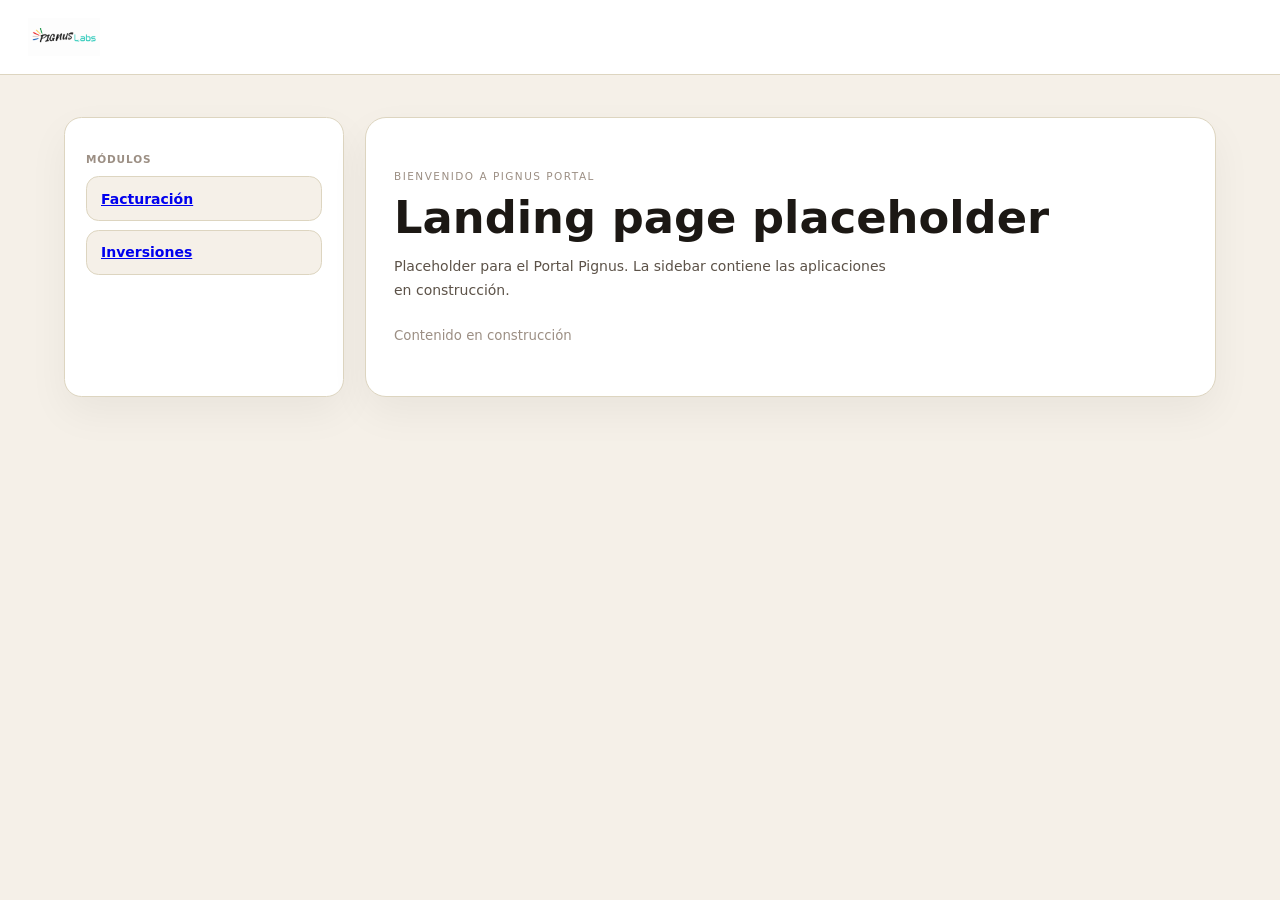
==== index.html @ 3aabd91c "Update sidebar links to use absolute URLs" ====
﻿<!doctype html>
<html lang="es">
<head>
  <meta charset="utf-8">
  <meta name="viewport" content="width=device-width, initial-scale=1">
  <title>Pignus Portal</title>
  <link rel="stylesheet" href="styles.css">
</head>
<body>
  <header class="header">
    <img src="PignusLabs_Logo.png" alt="Pignus Labs logo" class="header__logo">
  </header>

  <main class="main">
    <div class="app-shell">
      <aside class="sidebar">
        <div class="sidebar__heading"></div>
        <div class="sidebar__section">
          <div class="sidebar__section-title">Módulos</div>
          <ul class="sidebar__list">
            <li class="sidebar__item"><a href="https://facturacion.pignuslabs.com.ar/">Facturación</a></li>
            <li class="sidebar__item"><a href="https://inversiones.pignuslabs.com.ar/">Inversiones</a></li>
          </ul>
        </div>
      </aside>

      <section class="hero">
        <div class="hero__eyebrow">Bienvenido a Pignus Portal</div>
        <h1 class="hero__title">Landing page placeholder</h1>
        <p class="hero__description">Placeholder para el Portal Pignus. La sidebar contiene las aplicaciones en construcción.</p>
        <p class="hero__note">Contenido en construcción</p>
      </section>
    </div>
  </main>
</body>
</html>
---- styles.css ----
:root {
  --cream:       #f5f0e8;
  --cream-hover: #ede7d9;
  --card:        #ffffff;
  --border:      #ddd5c0;
  --border-mid:  #c8bfa8;
  --ink:         #1c1814;
  --ink-2:       #5c5248;
  --ink-3:       #9c8f84;
  --blue:        #1d4ed8;
  --ok:          #1a6b2a;
  --err:         #c23b22;
}

*, *::before, *::after { box-sizing: border-box; margin: 0; padding: 0; }

html { font-size: 14px; }

body {
  background: var(--cream);
  color: var(--ink);
  font-family: system-ui, -apple-system, sans-serif;
  min-height: 100vh;
  -webkit-font-smoothing: antialiased;
}

/* ── Header ── */

.header {
  display: flex;
  align-items: center;
  justify-content: space-between;
  flex-wrap: wrap;
  gap: 1rem;
  padding: 1.25rem 2rem;
  border-bottom: 1px solid var(--border);
  background: var(--card);
}

.header__logo {
  height: 2.75rem;
  width: auto;
}

.header__key {
  display: flex;
  align-items: center;
  gap: 0.5rem;
}

/* ── Inputs ── */

input[type="password"] {
  background: var(--cream);
  border: 1px solid var(--border);
  border-radius: 0.5rem;
  color: var(--ink);
  font-family: inherit;
  font-size: 0.8rem;
  padding: 0.4rem 0.7rem;
  width: 200px;
  outline: none;
  transition: border-color 0.15s;
}

input[type="password"]::placeholder { color: var(--ink-3); }
input[type="password"]:focus { border-color: var(--border-mid); }

/* ── Buttons ── */

.btn {
  font-family: inherit;
  font-size: 0.75rem;
  font-weight: 600;
  letter-spacing: 0.04em;
  white-space: nowrap;
  padding: 0.45rem 1rem;
  border: 1px solid transparent;
  border-radius: 0.5rem;
  cursor: pointer;
  transition: background 0.12s, border-color 0.12s, color 0.12s, opacity 0.12s;
}

.btn:disabled { opacity: 0.4; cursor: not-allowed; }

.btn--primary {
  background: var(--blue);
  border-color: var(--blue);
  color: #fff;
}
.btn--primary:hover:not(:disabled) { background: #1a44c2; border-color: #1a44c2; }

.btn--secondary {
  background: var(--card);
  border-color: var(--border-mid);
  color: var(--ink);
}
.btn--secondary:hover:not(:disabled) { background: var(--cream); border-color: var(--ink-3); }

.btn--ghost {
  background: transparent;
  border-color: var(--border);
  color: var(--ink-2);
}
.btn--ghost:hover:not(:disabled) { border-color: var(--border-mid); color: var(--ink); }

.btn--xs {
  font-size: 0.65rem;
  padding: 0.2rem 0.45rem;
}

.btn--danger {
  color: var(--err);
  border-color: currentColor;
}
.btn--danger:hover:not(:disabled) { background: rgba(194, 59, 34, 0.06); }


/* ── Layout ── */

.main {
  padding: 1.5rem 5vw;
}

.toolbar {
  display: flex;
  align-items: center;
  flex-wrap: wrap;
  gap: 0.6rem;
  margin-bottom: 1.25rem;
}

.toolbar-left,
.toolbar-right {
  display: flex;
  align-items: center;
  gap: 0.6rem;
  flex-wrap: wrap;
}

/* ── Status ── */

.status {
  flex: 1;
  font-size: 0.75rem;
  color: var(--ink-3);
}
.status--ok  { color: var(--ok); }
.status--err { color: var(--err); }

/* ── Meta bar ── */

.meta-bar {
  display: flex;
  align-items: center;
  flex-wrap: wrap;
  gap: 0.5rem;
  margin-bottom: 0.75rem;
  font-size: 0.75rem;
  color: var(--ink-3);
}

.meta-sep { color: var(--border-mid); }

.btn--expand {
  margin-left: auto;
  font-size: 0.7rem;
  padding: 0.3rem 0.75rem;
  border-radius: 99px;
}

.progress-wrap {
  display: flex;
  align-items: center;
  gap: 0.4rem;
}

.progress-bar {
  width: 100px;
  height: 5px;
  background: var(--border);
  border-radius: 99px;
  overflow: hidden;
}

.progress-bar__fill {
  height: 100%;
  background: var(--blue);
  border-radius: 99px;
  transition: width 0.4s ease;
}

.progress-label { color: var(--ink-3); }

/* ── Table ── */

.table-section {
  animation: rise 0.18s ease;
}

@keyframes rise {
  from { opacity: 0; transform: translateY(4px); }
  to   { opacity: 1; transform: translateY(0); }
}

.table-wrap {
  overflow-x: auto;
  overflow-y: auto;
  max-height: 31.5rem;
  border: 1px solid var(--border);
  border-radius: 0.75rem;
  scrollbar-width: auto;
  scrollbar-color: var(--border-mid) var(--cream);
}

.table-wrap::-webkit-scrollbar { height: 8px; }
.table-wrap::-webkit-scrollbar-track { background: var(--cream); }
.table-wrap::-webkit-scrollbar-thumb { background: var(--border-mid); border-radius: 4px; }

.orders-table {
  width: 100%;
  border-collapse: collapse;
  font-size: 0.8rem;
}

.orders-table thead {
  background: var(--cream);
  border-bottom: 1px solid var(--border);
  position: sticky;
  top: 0;
  z-index: 1;
}

.orders-table th {
  padding: 0.55rem 0.9rem;
  font-size: 0.65rem;
  font-weight: 700;
  letter-spacing: 0.08em;
  text-transform: uppercase;
  color: var(--ink-3);
  text-align: left;
  white-space: nowrap;
}

.orders-table th.num,
.orders-table td.num { text-align: right; }

.orders-table tbody tr:nth-child(odd)  { background: var(--card); }
.orders-table tbody tr:nth-child(even) { background: var(--cream); }
.orders-table tbody tr:hover           { background: var(--cream-hover) !important; }

.orders-table tbody tr {
  border-bottom: 1px solid var(--border);
}
.orders-table tbody tr:last-child { border-bottom: none; }

.orders-table td {
  padding: 0.55rem 0.9rem;
  white-space: nowrap;
  color: var(--ink);
}

.orders-table td.empty {
  padding: 2.5rem;
  text-align: center;
  color: var(--ink-3);
  white-space: normal;
}

/* ── Checkbox column ── */

.orders-table th.check-col,
.orders-table td.check-col {
  width: 2rem;
  min-width: 2rem;
  padding: 0.4rem 0.5rem;
  text-align: center;
}

td.edit-actions {
  display: flex;
  gap: 0.25rem;
  align-items: center;
  justify-content: center;
}

/* ── Row states ── */

.orders-table tbody tr.highlighted {
  background: rgba(162, 122, 42, 0.22) !important;
}

.orders-table tbody tr.manual-row {
  background: rgba(30, 130, 60, 0.06) !important;
}
.orders-table tbody tr.manual-row:hover {
  background: rgba(30, 130, 60, 0.12) !important;
}

.orders-table tbody tr.edit-row {
  background: var(--cream) !important;
}

.orders-table tbody tr.edit-row td.check-col {
  width: auto;
  min-width: 4.5rem;
}

/* ── Manual input cells ── */

.manual-input {
  font-family: inherit;
  font-size: 0.8rem;
  border: 1px solid var(--border);
  border-radius: 0.3rem;
  padding: 0.2rem 0.4rem;
  background: var(--card);
  color: var(--ink);
  width: 100%;
  min-width: 60px;
  outline: none;
}
.manual-input:focus { border-color: var(--border-mid); }
.manual-input.num { text-align: right; }

/* ── Debug section ── */

.debug-section {
  margin-top: 1.5rem;
  border: 1px dashed var(--border-mid);
  border-radius: 0.5rem;
  padding: 0.75rem 1rem;
}
.debug-section summary {
  cursor: pointer;
  font-size: 0.75rem;
  font-weight: 600;
  color: var(--ink-3);
  letter-spacing: 0.05em;
  text-transform: uppercase;
  user-select: none;
}
.debug-body {
  display: flex;
  align-items: center;
  gap: 1rem;
  margin-top: 0.75rem;
}
.debug-status {
  font-size: 0.78rem;
  color: var(--ink-3);
}

/* ── Footer ── */

.footer {
  margin-top: 3rem;
  padding: 1.5rem 2rem 2rem;
  border-top: 1px solid var(--border);
  text-align: center;
  font-size: 0.75rem;
  color: var(--ink-3);
  letter-spacing: 0.02em;
}

/* ── Placeholder landing page ── */

.app-shell {
  display: grid;
  grid-template-columns: minmax(220px, 280px) minmax(0, 1fr);
  gap: 1.5rem;
  padding: 1.5rem 0;
  max-width: 1240px;
  margin: 0 auto;
}

.sidebar {
  background: var(--card);
  border: 1px solid var(--border);
  border-radius: 1.25rem;
  padding: 1.5rem;
  box-shadow: 0 16px 40px rgba(28, 24, 20, 0.05);
}

.sidebar__heading {
  display: flex;
  align-items: center;
  justify-content: space-between;
  gap: 1rem;
  margin-bottom: 1rem;
  font-weight: 700;
  color: var(--ink);
}

.sidebar__section-title {
  font-size: 0.75rem;
  font-weight: 700;
  letter-spacing: 0.08em;
  text-transform: uppercase;
  color: var(--ink-3);
  margin-bottom: 0.85rem;
}

.sidebar__list {
  list-style: none;
  display: grid;
  gap: 0.65rem;
  padding: 0;
  margin: 0;
}

.sidebar__item {
  padding: 0.95rem 1rem;
  border-radius: 0.9rem;
  background: var(--cream);
  border: 1px solid var(--border);
  color: var(--ink);
  font-weight: 600;
}

.hero {
  background: var(--card);
  border: 1px solid var(--border);
  border-radius: 1.5rem;
  padding: 2rem;
  min-height: 20rem;
  display: flex;
  flex-direction: column;
  justify-content: center;
  box-shadow: 0 16px 40px rgba(28, 24, 20, 0.05);
}

.hero__eyebrow {
  text-transform: uppercase;
  letter-spacing: 0.14em;
  font-size: 0.75rem;
  color: var(--ink-3);
  margin-bottom: 0.85rem;
}

.hero__title {
  font-size: clamp(2rem, 4vw, 3.2rem);
  line-height: 1.05;
  margin-bottom: 1rem;
}

.hero__description {
  max-width: 56ch;
  line-height: 1.7;
  color: var(--ink-2);
}

.hero__note {
  margin-top: 1.75rem;
  font-size: 0.95rem;
  color: var(--ink-3);
}
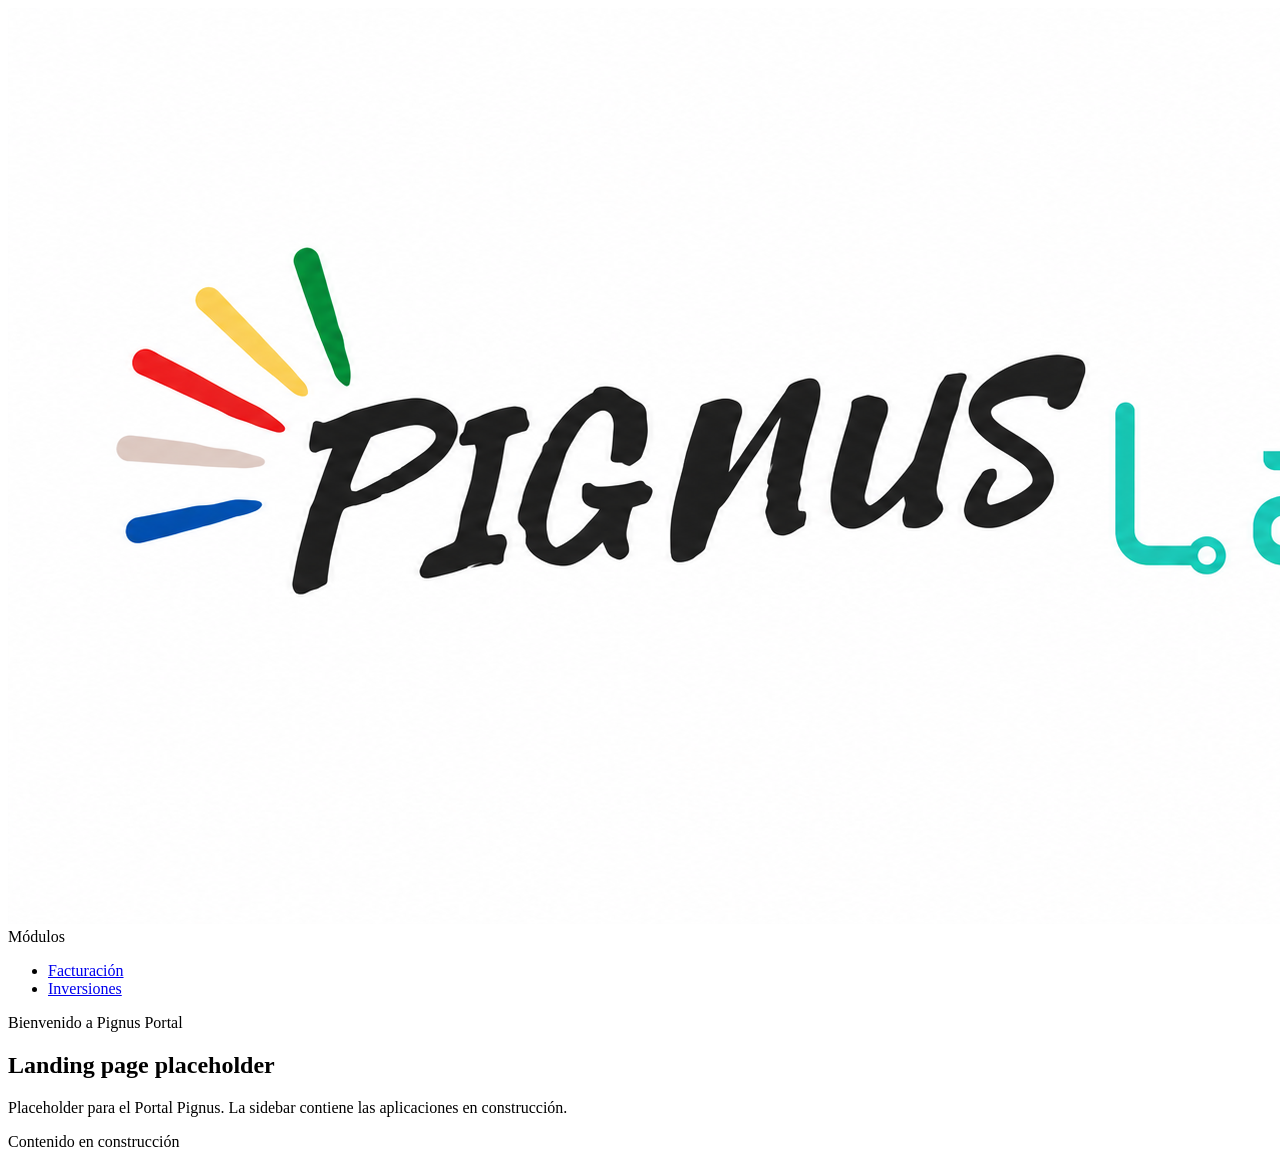
==== commit 5f80e466: "Migrate to shared PignusUI design system Replace local styles.css with a link to the shared CSS pack" ====
--- a/index.html
+++ b/index.html
@@ -4,7 +4,7 @@
   <meta charset="utf-8">
   <meta name="viewport" content="width=device-width, initial-scale=1">
   <title>Pignus Portal</title>
-  <link rel="stylesheet" href="styles.css">
+  <link rel="stylesheet" href="https://pignusui.pages.dev/pignus.css">
 </head>
 <body>
   <header class="header">
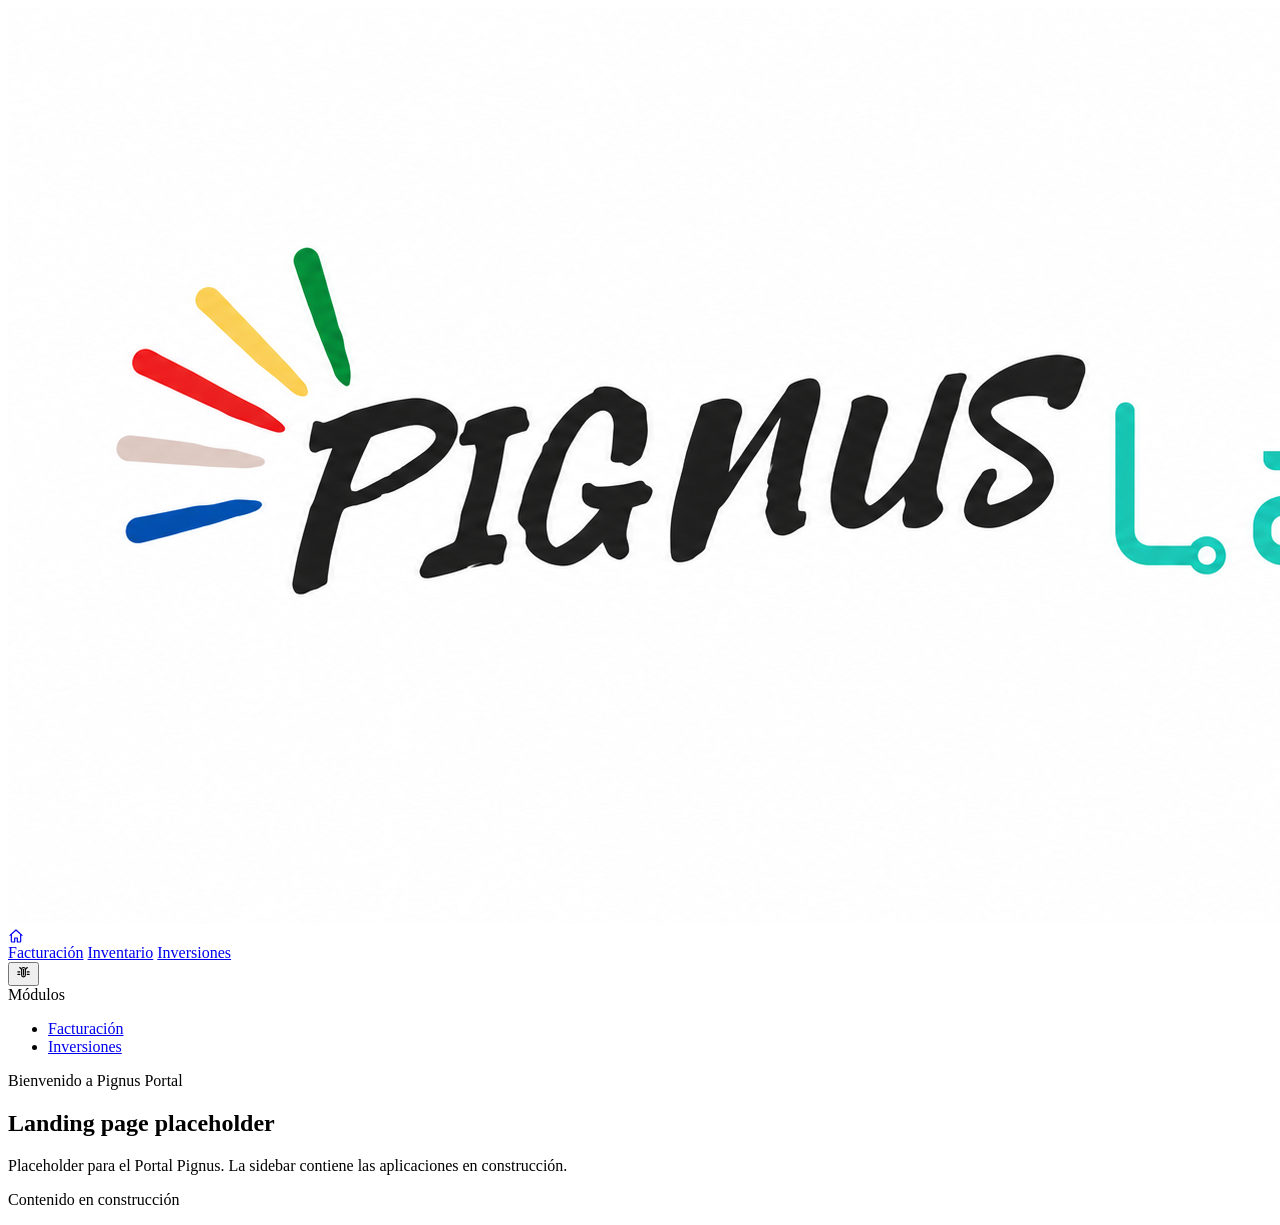
==== commit 1312f3c2: "Feat: add Reportar un problema button to navbar" ====
--- a/index.html
+++ b/index.html
@@ -4,12 +4,144 @@
   <meta charset="utf-8">
   <meta name="viewport" content="width=device-width, initial-scale=1">
   <title>Pignus Portal</title>
-  <link rel="stylesheet" href="https://pignusui.pages.dev/pignus.css">
+  <link rel="preconnect" href="https://fonts.googleapis.com">
+  <link rel="preconnect" href="https://fonts.gstatic.com" crossorigin>
+  <link href="https://fonts.googleapis.com/css2?family=Quicksand:wght@400;500;600;700&family=Outfit:wght@400;500;600;700&display=swap" rel="stylesheet">
+  <link rel="stylesheet" href="https://ui.pignuslabs.com.ar/pignus.css">
 </head>
 <body>
   <header class="header">
-    <img src="PignusLabs_Logo.png" alt="Pignus Labs logo" class="header__logo">
+    <div class="header__brand">
+      <img src="PignusLabs_Logo.png" alt="Pignus Labs logo" class="header__logo">
+    </div>
+    <nav class="mod-nav">
+      <a href="#" class="mod-nav__item mod-nav__item--active mod-nav__item--icon" aria-label="Portal" title="Portal">
+        <svg viewBox="0 0 24 24" width="16" height="16" fill="none" stroke="currentColor" stroke-width="1.8" stroke-linecap="round" stroke-linejoin="round" style="display:block" aria-hidden="true">
+          <path d="M3 11l9-8 9 8"/>
+          <path d="M5 10v10a1 1 0 001 1h4v-6h4v6h4a1 1 0 001-1V10"/>
+        </svg>
+      </a>
+      <a href="https://facturacion.pignuslabs.com.ar/" class="mod-nav__item">Facturación</a>
+      <a href="https://inventario.pignuslabs.com.ar/" class="mod-nav__item">Inventario</a>
+      <a href="https://inversiones.pignuslabs.com.ar/" class="mod-nav__item">Inversiones</a>
+    </nav>
+    <div class="header__end">
+      <button class="iconbtn" id="feedback-open-btn" type="button" title="Reportar un problema" aria-label="Reportar un problema">
+        <svg viewBox="0 0 24 24" width="15" height="15" fill="none" stroke="currentColor" stroke-width="1.8" stroke-linecap="round" stroke-linejoin="round" aria-hidden="true">
+          <path d="M9 7a3 3 0 0 1 6 0v9a3 3 0 0 1-6 0z"/>
+          <path d="M9 7 6 4M15 7l3-3"/>
+          <path d="M6 11H3M21 11h-3M6 15H3M21 15h-3"/>
+          <line x1="12" y1="7" x2="12" y2="16"/>
+        </svg>
+      </button>
+    </div>
   </header>
+
+  <!-- ── Feedback modal ────────────────────────────────────────────────────── -->
+  <div id="feedback-modal" style="display:none;position:fixed;inset:0;background:rgba(0,0,0,.5);z-index:300;align-items:flex-end;justify-content:center">
+    <div style="width:100%;max-width:600px;background:var(--card);border-radius:1rem 1rem 0 0;padding:1.25rem;max-height:90vh;overflow-y:auto">
+      <div style="display:flex;align-items:center;justify-content:space-between;margin-bottom:1rem">
+        <span id="feedback-title" style="font-weight:600;font-size:1rem">Reportar un problema</span>
+        <button id="feedback-close-btn" type="button" class="iconbtn" aria-label="Cerrar">✕</button>
+      </div>
+      <div id="feedback-done" style="display:none;text-align:center;padding:2rem 0;font-size:.875rem;color:var(--ink-2)">Reporte enviado con éxito</div>
+      <div id="feedback-body">
+        <div style="display:flex;gap:.5rem;margin-bottom:1rem">
+          <button id="fb-tab-bug"     type="button" style="flex:1;background:var(--ink);color:#f5f0e8;border:none;border-radius:.5rem;padding:.5rem;font-size:.875rem;font-weight:600;cursor:pointer;font-family:inherit">Problema</button>
+          <button id="fb-tab-feature" type="button" style="flex:1;background:transparent;color:var(--ink-2);border:1.5px solid var(--border);border-radius:.5rem;padding:.5rem;font-size:.875rem;cursor:pointer;font-family:inherit">Mejora</button>
+        </div>
+        <div id="fb-bug-fields">
+          <div style="display:flex;flex-direction:column;gap:.3rem;margin-bottom:.75rem">
+            <label style="font-size:.875rem;font-weight:600">¿Qué intentaste hacer? <span style="color:var(--err)">*</span></label>
+            <textarea id="fb-tried" rows="2" style="width:100%;box-sizing:border-box;padding:.5rem .625rem;border:1px solid var(--border);border-radius:.5rem;font-family:inherit;font-size:.875rem;background:var(--card);color:var(--ink);resize:vertical"></textarea>
+            <span id="fb-tried-err" style="display:none;font-size:.75rem;color:var(--err)">Este campo es requerido</span>
+          </div>
+          <div style="display:flex;flex-direction:column;gap:.3rem;margin-bottom:.75rem">
+            <label style="font-size:.875rem;font-weight:600">¿Qué esperabas que pasara? <span style="color:var(--err)">*</span></label>
+            <textarea id="fb-expected" rows="2" style="width:100%;box-sizing:border-box;padding:.5rem .625rem;border:1px solid var(--border);border-radius:.5rem;font-family:inherit;font-size:.875rem;background:var(--card);color:var(--ink);resize:vertical"></textarea>
+            <span id="fb-expected-err" style="display:none;font-size:.75rem;color:var(--err)">Este campo es requerido</span>
+          </div>
+          <div style="display:flex;flex-direction:column;gap:.3rem;margin-bottom:.75rem">
+            <label style="font-size:.875rem;font-weight:600">¿Qué pasó en realidad? <span style="color:var(--err)">*</span></label>
+            <textarea id="fb-happened" rows="2" style="width:100%;box-sizing:border-box;padding:.5rem .625rem;border:1px solid var(--border);border-radius:.5rem;font-family:inherit;font-size:.875rem;background:var(--card);color:var(--ink);resize:vertical"></textarea>
+            <span id="fb-happened-err" style="display:none;font-size:.75rem;color:var(--err)">Este campo es requerido</span>
+          </div>
+        </div>
+        <div id="fb-feature-fields" style="display:none">
+          <div style="display:flex;flex-direction:column;gap:.3rem;margin-bottom:.75rem">
+            <label style="font-size:.875rem;font-weight:600">¿Qué cambio implementarías? <span style="color:var(--err)">*</span></label>
+            <textarea id="fb-proposed" rows="3" style="width:100%;box-sizing:border-box;padding:.5rem .625rem;border:1px solid var(--border);border-radius:.5rem;font-family:inherit;font-size:.875rem;background:var(--card);color:var(--ink);resize:vertical"></textarea>
+            <span id="fb-proposed-err" style="display:none;font-size:.75rem;color:var(--err)">Este campo es requerido</span>
+          </div>
+          <div style="display:flex;flex-direction:column;gap:.3rem;margin-bottom:.75rem">
+            <label style="font-size:.875rem;font-weight:600">¿Por qué mejoraría la app? <span style="color:var(--err)">*</span></label>
+            <textarea id="fb-justification" rows="3" style="width:100%;box-sizing:border-box;padding:.5rem .625rem;border:1px solid var(--border);border-radius:.5rem;font-family:inherit;font-size:.875rem;background:var(--card);color:var(--ink);resize:vertical"></textarea>
+            <span id="fb-justification-err" style="display:none;font-size:.75rem;color:var(--err)">Este campo es requerido</span>
+          </div>
+        </div>
+        <div style="display:flex;gap:.5rem;margin-top:.5rem">
+          <button id="fb-cancel-btn" type="button" style="flex-shrink:0;padding:.5rem 1rem;background:transparent;border:1.5px solid var(--border);border-radius:.5rem;font-family:inherit;font-size:.875rem;cursor:pointer;color:var(--ink-2)">Cancelar</button>
+          <button id="fb-submit-btn" type="button" style="flex:1;padding:.5rem 1rem;background:var(--ink);color:#f5f0e8;border:none;border-radius:.5rem;font-family:inherit;font-size:.875rem;font-weight:600;cursor:pointer">Enviar reporte</button>
+        </div>
+      </div>
+    </div>
+  </div>
+
+  <script>
+    let fbMode = 'bug';
+    const $ = (id) => document.getElementById(id);
+    const fbModal = $('feedback-modal');
+
+    const fbOpen  = () => { fbModal.style.display = 'flex'; };
+    const fbClose = () => { fbModal.style.display = 'none'; };
+
+    const fbSetMode = (mode) => {
+      fbMode = mode;
+      if (mode === 'bug') {
+        $('fb-tab-bug').style.cssText    = 'flex:1;background:var(--ink);color:#f5f0e8;border:none;border-radius:.5rem;padding:.5rem;font-size:.875rem;font-weight:600;cursor:pointer;font-family:inherit';
+        $('fb-tab-feature').style.cssText = 'flex:1;background:transparent;color:var(--ink-2);border:1.5px solid var(--border);border-radius:.5rem;padding:.5rem;font-size:.875rem;cursor:pointer;font-family:inherit';
+        $('fb-bug-fields').style.display    = '';
+        $('fb-feature-fields').style.display = 'none';
+        $('feedback-title').textContent = 'Reportar un problema';
+      } else {
+        $('fb-tab-bug').style.cssText    = 'flex:1;background:transparent;color:var(--ink-2);border:1.5px solid var(--border);border-radius:.5rem;padding:.5rem;font-size:.875rem;cursor:pointer;font-family:inherit';
+        $('fb-tab-feature').style.cssText = 'flex:1;background:var(--ink);color:#f5f0e8;border:none;border-radius:.5rem;padding:.5rem;font-size:.875rem;font-weight:600;cursor:pointer;font-family:inherit';
+        $('fb-bug-fields').style.display    = 'none';
+        $('fb-feature-fields').style.display = '';
+        $('feedback-title').textContent = 'Sugerir una mejora';
+      }
+      ['fb-tried-err','fb-expected-err','fb-happened-err','fb-proposed-err','fb-justification-err'].forEach((id) => $(`${id}`).style.display = 'none');
+    };
+
+    $('fb-submit-btn').addEventListener('click', () => {
+      let ok = true;
+      if (fbMode === 'bug') {
+        if (!$('fb-tried').value.trim())    { $('fb-tried-err').style.display    = ''; ok = false; }
+        if (!$('fb-expected').value.trim()) { $('fb-expected-err').style.display = ''; ok = false; }
+        if (!$('fb-happened').value.trim()) { $('fb-happened-err').style.display = ''; ok = false; }
+      } else {
+        if (!$('fb-proposed').value.trim())      { $('fb-proposed-err').style.display     = ''; ok = false; }
+        if (!$('fb-justification').value.trim())  { $('fb-justification-err').style.display = ''; ok = false; }
+      }
+      if (!ok) return;
+      const subject = encodeURIComponent(fbMode === 'bug' ? '[Portal] Reporte de problema' : '[Portal] Sugerencia de mejora');
+      const body = fbMode === 'bug'
+        ? encodeURIComponent(`¿Qué intentaste hacer?\n${$('fb-tried').value}\n\n¿Qué esperabas que pasara?\n${$('fb-expected').value}\n\n¿Qué pasó en realidad?\n${$('fb-happened').value}`)
+        : encodeURIComponent(`¿Qué cambio implementarías?\n${$('fb-proposed').value}\n\n¿Por qué mejoraría la app?\n${$('fb-justification').value}`);
+      window.location.href = `mailto:garcia.javier.alejandro@gmail.com?subject=${subject}&body=${body}`;
+      $('feedback-body').style.display = 'none';
+      $('feedback-done').style.display = '';
+      setTimeout(fbClose, 1500);
+    });
+
+    $('feedback-open-btn').addEventListener('click', fbOpen);
+    $('feedback-close-btn').addEventListener('click', fbClose);
+    $('fb-cancel-btn').addEventListener('click', fbClose);
+    $('fb-tab-bug').addEventListener('click',     () => fbSetMode('bug'));
+    $('fb-tab-feature').addEventListener('click', () => fbSetMode('feature_request'));
+    fbModal.addEventListener('click', (e) => { if (e.target === fbModal) fbClose(); });
+    window.addEventListener('keydown', (e) => { if (e.key === 'Escape' && fbModal.style.display !== 'none') fbClose(); });
+  </script>
 
   <main class="main">
     <div class="app-shell">
